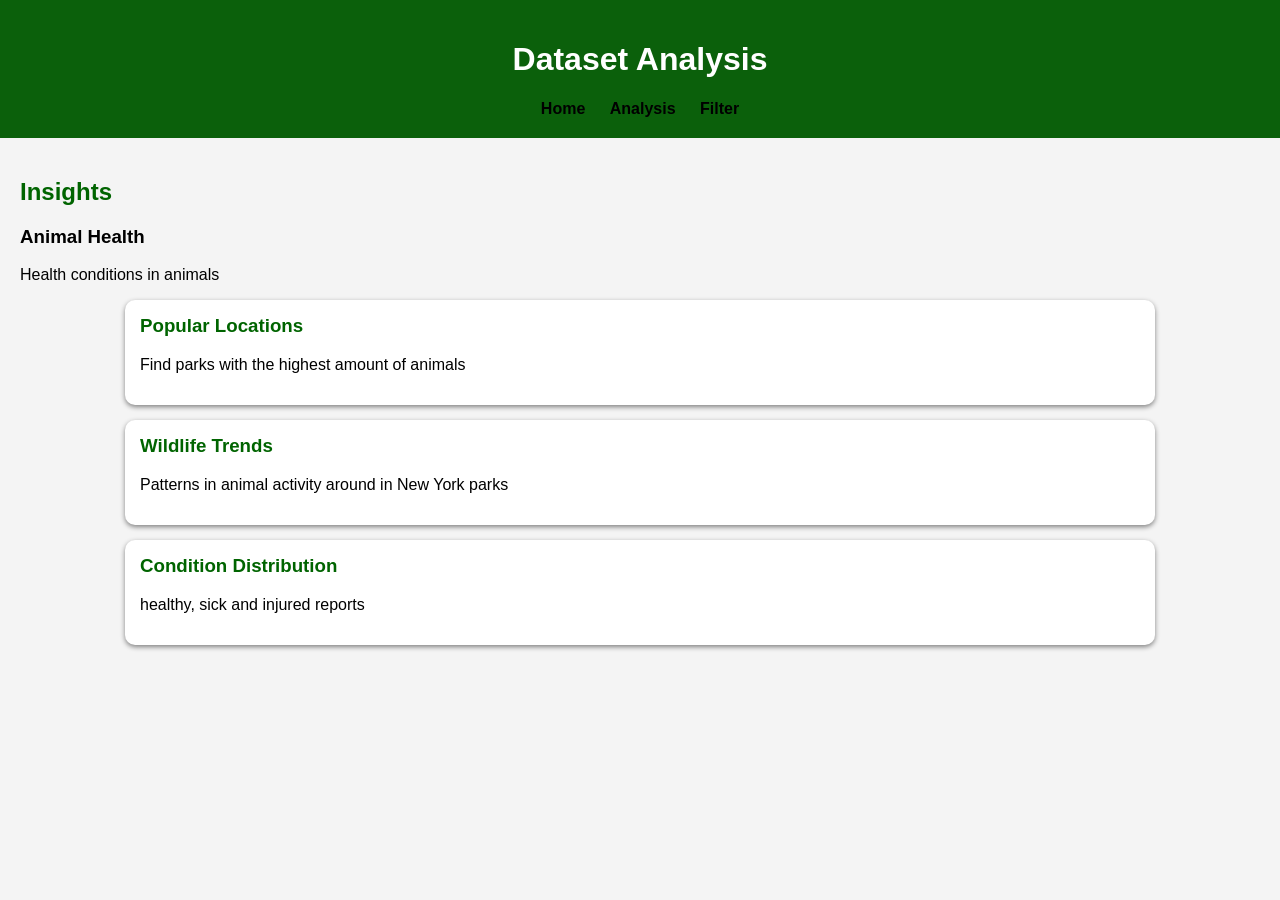
==== analysis.html @ 1dee24aa "updates.nycdataset" ====
<!DOCTYPE html>
<html>
<head>
    <title>Analysis</title>
    <link rel="stylesheet" href="style.css">
</head>    
<body>

    <header>
        <h1>Dataset Analysis</h1>

        <nav>
            <a href="index.html">Home</a>
            <a href="analysis.html">Analysis</a>
            <a href="filter.html">Filter</a>
        </nav>
    </header>

    <main> 

        <h2>Insights</h2>

        <div class="cards">
            <h3>Animal Health</h3>
            <p>Health conditions in animals</p>
        </div>

       <div class="card">
        <h3>Popular Locations</h3>
        <p>Find parks with the highest amount of animals</p>
       </div> 

       <div class="card">
        <h3>Wildlife Trends</h3>
        <p>Patterns in animal activity around in New York parks</p>
       </div>

      <div class="card">
        <h3>Condition Distribution</h3>
        <p>healthy, sick and injured reports</p>
      </div> 

    </main>
    
</body>
</html>
---- style.css ----
body {
    font-family: Arial, sans-serif;
    margin: 0;
    background-color: #f4f4f4;
}

header {
    background-color: rgb(11, 96, 11);
    color: white;
    padding: 20px;
    text-align: center;
}

nav {
    margin-top: 10px;
}

nav a {
    text-decoration: none;
    color: rgb(0, 0, 0);
    margin: 10px;
    font-weight: bold;
}

nav a:hover {
    text-decoration: underline;
}

main {
    padding: 20px;
}

h2 {
    color: darkgreen;
}

select {
    padding: 8px;
    margin-right: 10px;
}

button {
    padding: 8px 15px;
    background-color: darkgreen;
    color: white;
    border: none;
    cursor: pointer;
}

button:hover {
    background-color: green;
}

.card-container {
    display: flex;
    flex-wrap: wrap;
    gap: 15px;
    margin-top: 20px;
}

.card {
    background-color: white;
    width: 1000px;
    padding: 15px;
    border-radius: 10px;
    box-shadow: 0 2px 5px gray;
    margin: 15px auto;
}

.card h3 {
    color: darkgreen;
    margin-top: 0;
}
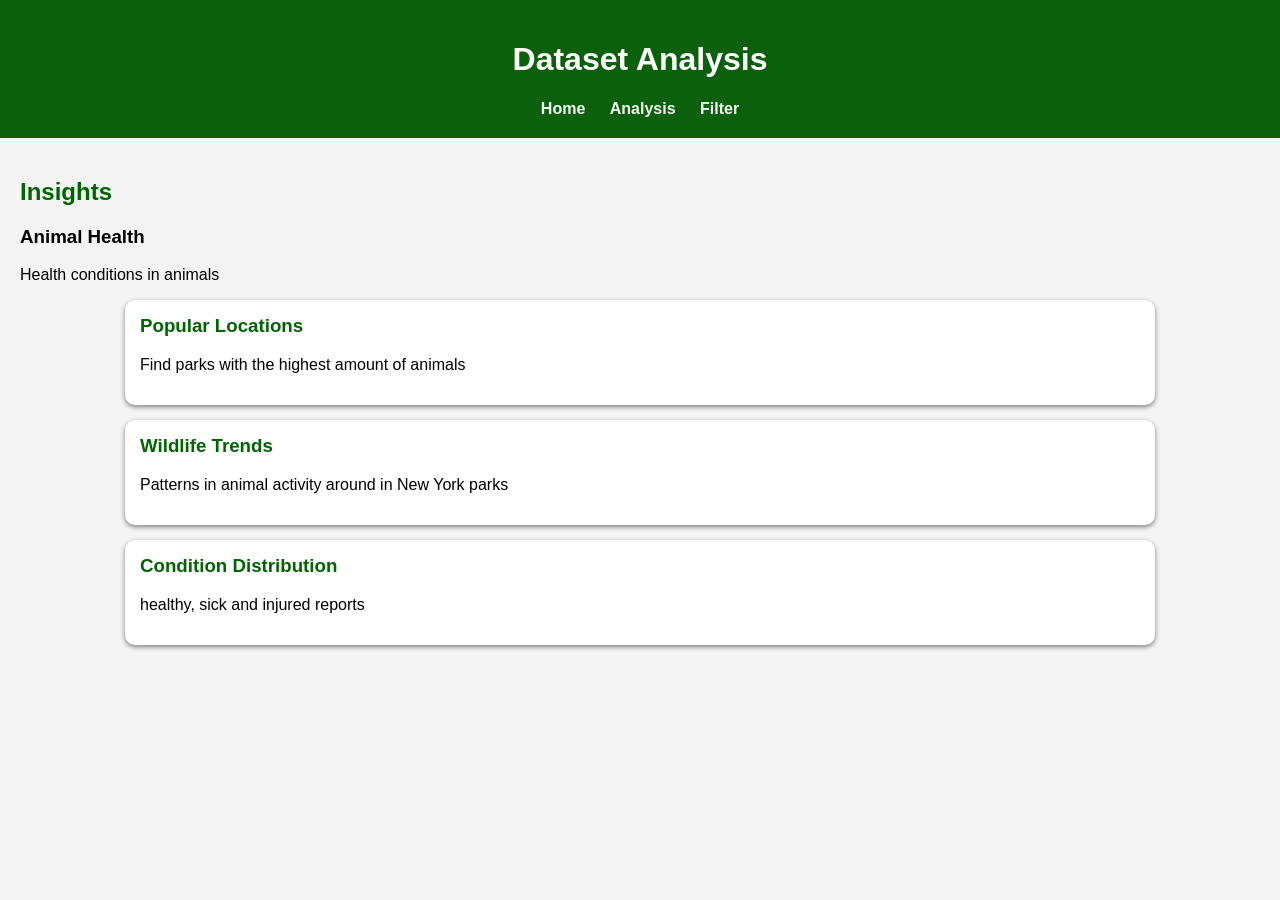
==== commit a9e50789: "nycdataset.update" ====
--- a/analysis.html
+++ b/analysis.html
@@ -39,8 +39,7 @@
         <h3>Condition Distribution</h3>
         <p>healthy, sick and injured reports</p>
       </div> 
+    
 
-    </main>
-    
 </body>
 </html>   
--- a/style.css
+++ b/style.css
@@ -19,7 +19,7 @@
 
 nav a {
     text-decoration: none;
-    color: rgb(0, 0, 0);
+    color: rgb(242, 255, 244);
     margin: 10px;
     font-weight: bold;
 }
@@ -73,3 +73,11 @@
     color: darkgreen;
     margin-top: 0;
 }
+
+
+
+
+       
+
+
+
